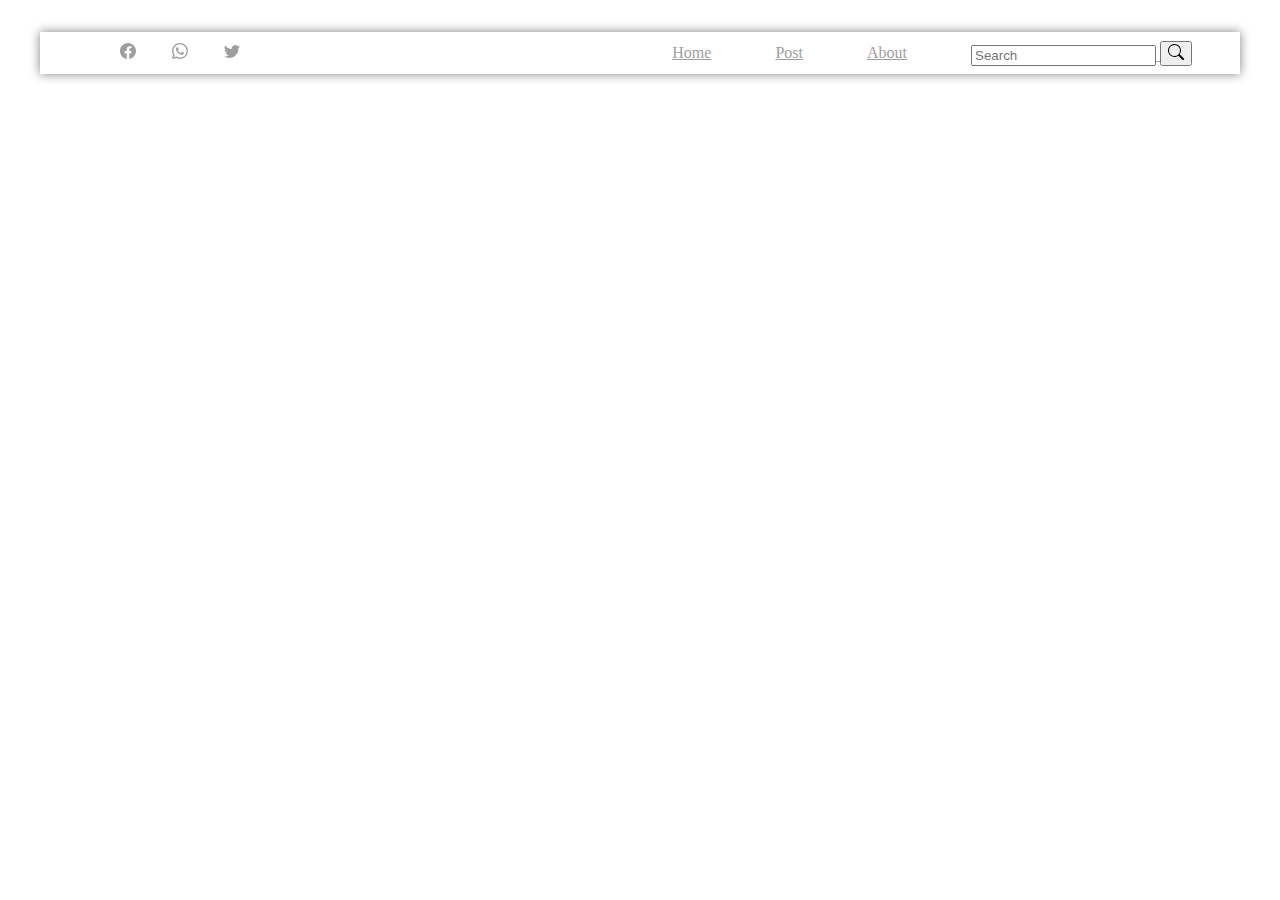
==== page.html @ 990b52a6 "Create the navbar following the spcified design" ====
<!DOCTYPE html>
<html lang="en">
<head>
    <meta charset="UTF-8">
    <meta name="viewport" content="width=device-width, initial-scale=1.0">
    <title>Personal Blog/Sasha</title>
    <link rel="stylesheet" href="css/page.css">
    <link rel="preconnect" href="https://fonts.gstatic.com">
<link href="https://fonts.googleapis.com/css2?family=Noto+Sans+JP:wght@100;300&display=swap" rel="stylesheet">

</head>
<body>

    <!-- NavBar -->
    <nav>
        <ul class="nav-list">
            <li class="nav-item">
                <a href="#N"><svg xmlns="http://www.w3.org/2000/svg" width="16" height="16" fill="currentColor" class="bi bi-facebook" viewBox="0 0 16 16">
                    <path d="M16 8.049c0-4.446-3.582-8.05-8-8.05C3.58 0-.002 3.603-.002 8.05c0 4.017 2.926 7.347 6.75 7.951v-5.625h-2.03V8.05H6.75V6.275c0-2.017 1.195-3.131 3.022-3.131.876 0 1.791.157 1.791.157v1.98h-1.009c-.993 0-1.303.621-1.303 1.258v1.51h2.218l-.354 2.326H9.25V16c3.824-.604 6.75-3.934 6.75-7.951z"/>
                  </svg></a>
                <a href="#N"><svg xmlns="http://www.w3.org/2000/svg" width="16" height="16" fill="currentColor" class="bi bi-whatsapp" viewBox="0 0 16 16">
                    <path d="M13.601 2.326A7.854 7.854 0 0 0 7.994 0C3.627 0 .068 3.558.064 7.926c0 1.399.366 2.76 1.057 3.965L0 16l4.204-1.102a7.933 7.933 0 0 0 3.79.965h.004c4.368 0 7.926-3.558 7.93-7.93A7.898 7.898 0 0 0 13.6 2.326zM7.994 14.521a6.573 6.573 0 0 1-3.356-.92l-.24-.144-2.494.654.666-2.433-.156-.251a6.56 6.56 0 0 1-1.007-3.505c0-3.626 2.957-6.584 6.591-6.584a6.56 6.56 0 0 1 4.66 1.931 6.557 6.557 0 0 1 1.928 4.66c-.004 3.639-2.961 6.592-6.592 6.592zm3.615-4.934c-.197-.099-1.17-.578-1.353-.646-.182-.065-.315-.099-.445.099-.133.197-.513.646-.627.775-.114.133-.232.148-.43.05-.197-.1-.836-.308-1.592-.985-.59-.525-.985-1.175-1.103-1.372-.114-.198-.011-.304.088-.403.087-.088.197-.232.296-.346.1-.114.133-.198.198-.33.065-.134.034-.248-.015-.347-.05-.099-.445-1.076-.612-1.47-.16-.389-.323-.335-.445-.34-.114-.007-.247-.007-.38-.007a.729.729 0 0 0-.529.247c-.182.198-.691.677-.691 1.654 0 .977.71 1.916.81 2.049.098.133 1.394 2.132 3.383 2.992.47.205.84.326 1.129.418.475.152.904.129 1.246.08.38-.058 1.171-.48 1.338-.943.164-.464.164-.86.114-.943-.049-.084-.182-.133-.38-.232z"/>
                  </svg></a>
                <a href="#N"><svg xmlns="http://www.w3.org/2000/svg" width="16" height="16" fill="currentColor" class="bi bi-twitter" viewBox="0 0 16 16">
                    <path d="M5.026 15c6.038 0 9.341-5.003 9.341-9.334 0-.14 0-.282-.006-.422A6.685 6.685 0 0 0 16 3.542a6.658 6.658 0 0 1-1.889.518 3.301 3.301 0 0 0 1.447-1.817 6.533 6.533 0 0 1-2.087.793A3.286 3.286 0 0 0 7.875 6.03a9.325 9.325 0 0 1-6.767-3.429 3.289 3.289 0 0 0 1.018 4.382A3.323 3.323 0 0 1 .64 6.575v.045a3.288 3.288 0 0 0 2.632 3.218 3.203 3.203 0 0 1-.865.115 3.23 3.23 0 0 1-.614-.057 3.283 3.283 0 0 0 3.067 2.277A6.588 6.588 0 0 1 .78 13.58a6.32 6.32 0 0 1-.78-.045A9.344 9.344 0 0 0 5.026 15z"/>
                  </svg></a>
            </li>
            <li class="nav-item">
                <a href="#N">Home</a>
            </li>
            <li class="nav-item">
                <a href="#N">Post</a>
            </li>
            <li class="nav-item">
                 <a href="#N">About</a>
            </li>
            <li class="nav-item">
                <a href="#N">
                    <label for="site-search"></label>
               <input type="search" id="site-search" name="q"
               aria-label="Search through site content" placeholder="Search">
                <button><svg xmlns="http://www.w3.org/2000/svg" width="16" height="16" fill="currentColor" class="bi bi-search" viewBox="0 0 16 16">
                    <path d="M11.742 10.344a6.5 6.5 0 1 0-1.397 1.398h-.001c.03.04.062.078.098.115l3.85 3.85a1 1 0 0 0 1.415-1.414l-3.85-3.85a1.007 1.007 0 0 0-.115-.1zM12 6.5a5.5 5.5 0 1 1-11 0 5.5 5.5 0 0 1 11 0z"/>
                  </svg></button>
                </a>
            </li>
        </ul>
   </nav>


</body>
</html>
---- css/page.css ----
body {
    font-family: font-family: 'Noto Sans JP', sans-serif;;
}

.nav-list {
    background-attachment: white;
    height: 10px;
    box-shadow: 0px 0px 10px gray;
    margin: 2em;
    padding: 1em 1em;
    border-radius: ;
    display: flex;
    justify-content: flex-end;
    align-items: center;
    font-size: 1rem;
}

.nav-item {
    list-style: none;
    margin: 2rem;
}

.nav-item a {
    color: rgb(158, 158, 158) ;
}

.nav-item:first-child {
    margin-right: auto;
    margin-left: 2rem;
    padding: 0;
}

.nav-item:first-child a {
    margin-right: auto;
    margin-left: 2rem;
    padding: 0;
    height: 100%;
}

.nav-item a:hover {
        color: pink;
        box-shadow: 0 0.5em 0.5em -0.4em pink;
        /* transition-delay:  1s; */
        transform: translateY(-0.25);
        cursor: pointer;
    }

.nav-item:nth-child(2n) {
    align-items: center;
}
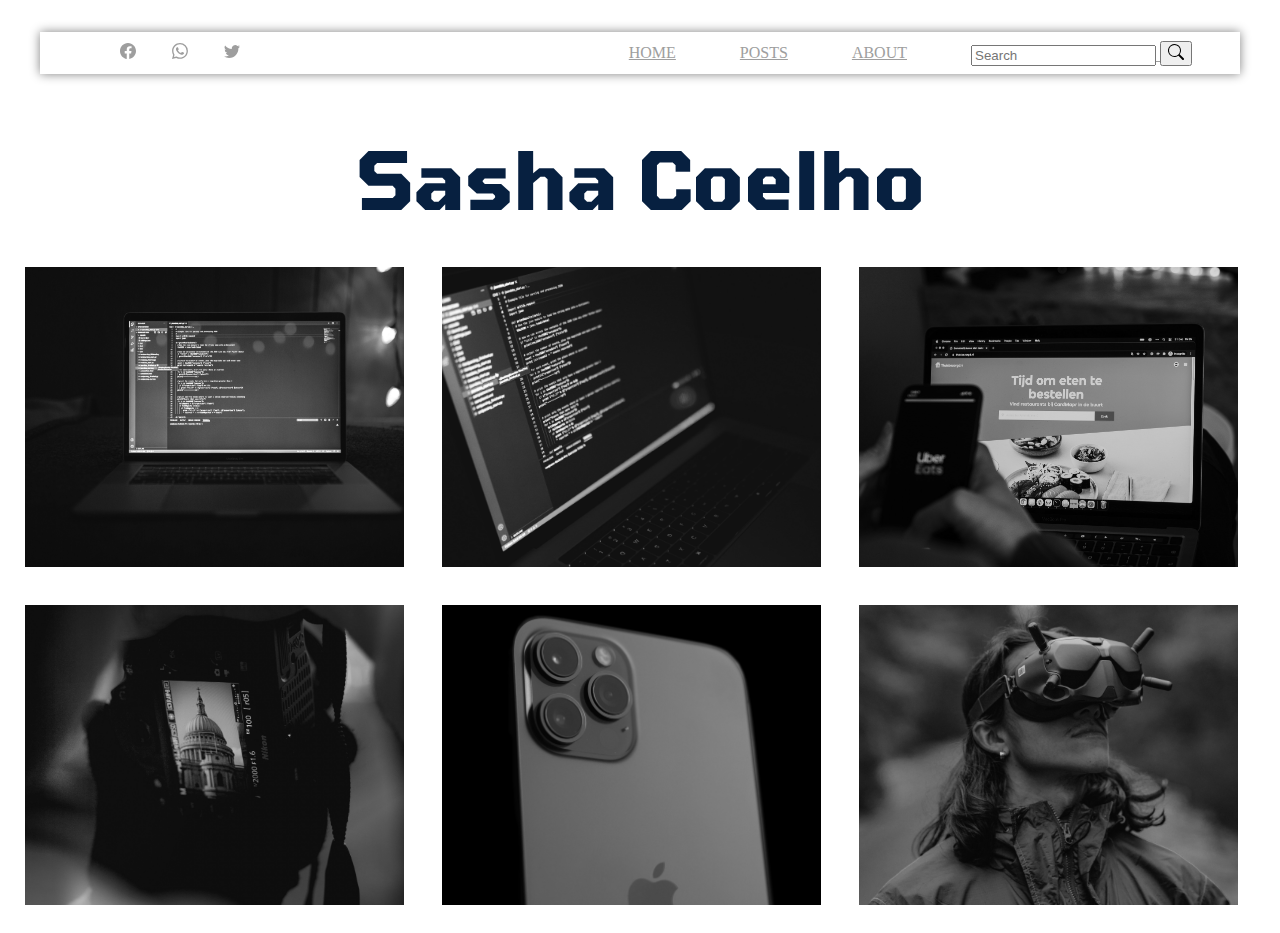
==== commit c86b359c: "Improved navbar and posts panels" ====
--- a/page.html
+++ b/page.html
@@ -7,46 +7,73 @@
     <link rel="stylesheet" href="css/page.css">
     <link rel="preconnect" href="https://fonts.gstatic.com">
 <link href="https://fonts.googleapis.com/css2?family=Noto+Sans+JP:wght@100;300&display=swap" rel="stylesheet">
+<link rel="preconnect" href="https://fonts.gstatic.com">
+<link href="https://fonts.googleapis.com/css2?family=Tomorrow:wght@200&display=swap" rel="stylesheet">
+
 
 </head>
 <body>
 
     <!-- NavBar -->
-    <nav>
-        <ul class="nav-list">
-            <li class="nav-item">
-                <a href="#N"><svg xmlns="http://www.w3.org/2000/svg" width="16" height="16" fill="currentColor" class="bi bi-facebook" viewBox="0 0 16 16">
-                    <path d="M16 8.049c0-4.446-3.582-8.05-8-8.05C3.58 0-.002 3.603-.002 8.05c0 4.017 2.926 7.347 6.75 7.951v-5.625h-2.03V8.05H6.75V6.275c0-2.017 1.195-3.131 3.022-3.131.876 0 1.791.157 1.791.157v1.98h-1.009c-.993 0-1.303.621-1.303 1.258v1.51h2.218l-.354 2.326H9.25V16c3.824-.604 6.75-3.934 6.75-7.951z"/>
-                  </svg></a>
-                <a href="#N"><svg xmlns="http://www.w3.org/2000/svg" width="16" height="16" fill="currentColor" class="bi bi-whatsapp" viewBox="0 0 16 16">
-                    <path d="M13.601 2.326A7.854 7.854 0 0 0 7.994 0C3.627 0 .068 3.558.064 7.926c0 1.399.366 2.76 1.057 3.965L0 16l4.204-1.102a7.933 7.933 0 0 0 3.79.965h.004c4.368 0 7.926-3.558 7.93-7.93A7.898 7.898 0 0 0 13.6 2.326zM7.994 14.521a6.573 6.573 0 0 1-3.356-.92l-.24-.144-2.494.654.666-2.433-.156-.251a6.56 6.56 0 0 1-1.007-3.505c0-3.626 2.957-6.584 6.591-6.584a6.56 6.56 0 0 1 4.66 1.931 6.557 6.557 0 0 1 1.928 4.66c-.004 3.639-2.961 6.592-6.592 6.592zm3.615-4.934c-.197-.099-1.17-.578-1.353-.646-.182-.065-.315-.099-.445.099-.133.197-.513.646-.627.775-.114.133-.232.148-.43.05-.197-.1-.836-.308-1.592-.985-.59-.525-.985-1.175-1.103-1.372-.114-.198-.011-.304.088-.403.087-.088.197-.232.296-.346.1-.114.133-.198.198-.33.065-.134.034-.248-.015-.347-.05-.099-.445-1.076-.612-1.47-.16-.389-.323-.335-.445-.34-.114-.007-.247-.007-.38-.007a.729.729 0 0 0-.529.247c-.182.198-.691.677-.691 1.654 0 .977.71 1.916.81 2.049.098.133 1.394 2.132 3.383 2.992.47.205.84.326 1.129.418.475.152.904.129 1.246.08.38-.058 1.171-.48 1.338-.943.164-.464.164-.86.114-.943-.049-.084-.182-.133-.38-.232z"/>
-                  </svg></a>
-                <a href="#N"><svg xmlns="http://www.w3.org/2000/svg" width="16" height="16" fill="currentColor" class="bi bi-twitter" viewBox="0 0 16 16">
-                    <path d="M5.026 15c6.038 0 9.341-5.003 9.341-9.334 0-.14 0-.282-.006-.422A6.685 6.685 0 0 0 16 3.542a6.658 6.658 0 0 1-1.889.518 3.301 3.301 0 0 0 1.447-1.817 6.533 6.533 0 0 1-2.087.793A3.286 3.286 0 0 0 7.875 6.03a9.325 9.325 0 0 1-6.767-3.429 3.289 3.289 0 0 0 1.018 4.382A3.323 3.323 0 0 1 .64 6.575v.045a3.288 3.288 0 0 0 2.632 3.218 3.203 3.203 0 0 1-.865.115 3.23 3.23 0 0 1-.614-.057 3.283 3.283 0 0 0 3.067 2.277A6.588 6.588 0 0 1 .78 13.58a6.32 6.32 0 0 1-.78-.045A9.344 9.344 0 0 0 5.026 15z"/>
-                  </svg></a>
-            </li>
-            <li class="nav-item">
-                <a href="#N">Home</a>
-            </li>
-            <li class="nav-item">
-                <a href="#N">Post</a>
-            </li>
-            <li class="nav-item">
-                 <a href="#N">About</a>
-            </li>
-            <li class="nav-item">
-                <a href="#N">
-                    <label for="site-search"></label>
-               <input type="search" id="site-search" name="q"
-               aria-label="Search through site content" placeholder="Search">
-                <button><svg xmlns="http://www.w3.org/2000/svg" width="16" height="16" fill="currentColor" class="bi bi-search" viewBox="0 0 16 16">
-                    <path d="M11.742 10.344a6.5 6.5 0 1 0-1.397 1.398h-.001c.03.04.062.078.098.115l3.85 3.85a1 1 0 0 0 1.415-1.414l-3.85-3.85a1.007 1.007 0 0 0-.115-.1zM12 6.5a5.5 5.5 0 1 1-11 0 5.5 5.5 0 0 1 11 0z"/>
-                  </svg></button>
-                </a>
-            </li>
-        </ul>
-   </nav>
+    <header>
+        <nav>
+            <ul class="nav-list">
+                <li class="nav-item">
+                    <a href="#N"><svg xmlns="http://www.w3.org/2000/svg" width="16" height="16" fill="currentColor" class="bi bi-facebook" viewBox="0 0 16 16">
+                        <path d="M16 8.049c0-4.446-3.582-8.05-8-8.05C3.58 0-.002 3.603-.002 8.05c0 4.017 2.926 7.347 6.75 7.951v-5.625h-2.03V8.05H6.75V6.275c0-2.017 1.195-3.131 3.022-3.131.876 0 1.791.157 1.791.157v1.98h-1.009c-.993 0-1.303.621-1.303 1.258v1.51h2.218l-.354 2.326H9.25V16c3.824-.604 6.75-3.934 6.75-7.951z"/>
+                      </svg></a>
+                    <a href="#N"><svg xmlns="http://www.w3.org/2000/svg" width="16" height="16" fill="currentColor" class="bi bi-whatsapp" viewBox="0 0 16 16">
+                        <path d="M13.601 2.326A7.854 7.854 0 0 0 7.994 0C3.627 0 .068 3.558.064 7.926c0 1.399.366 2.76 1.057 3.965L0 16l4.204-1.102a7.933 7.933 0 0 0 3.79.965h.004c4.368 0 7.926-3.558 7.93-7.93A7.898 7.898 0 0 0 13.6 2.326zM7.994 14.521a6.573 6.573 0 0 1-3.356-.92l-.24-.144-2.494.654.666-2.433-.156-.251a6.56 6.56 0 0 1-1.007-3.505c0-3.626 2.957-6.584 6.591-6.584a6.56 6.56 0 0 1 4.66 1.931 6.557 6.557 0 0 1 1.928 4.66c-.004 3.639-2.961 6.592-6.592 6.592zm3.615-4.934c-.197-.099-1.17-.578-1.353-.646-.182-.065-.315-.099-.445.099-.133.197-.513.646-.627.775-.114.133-.232.148-.43.05-.197-.1-.836-.308-1.592-.985-.59-.525-.985-1.175-1.103-1.372-.114-.198-.011-.304.088-.403.087-.088.197-.232.296-.346.1-.114.133-.198.198-.33.065-.134.034-.248-.015-.347-.05-.099-.445-1.076-.612-1.47-.16-.389-.323-.335-.445-.34-.114-.007-.247-.007-.38-.007a.729.729 0 0 0-.529.247c-.182.198-.691.677-.691 1.654 0 .977.71 1.916.81 2.049.098.133 1.394 2.132 3.383 2.992.47.205.84.326 1.129.418.475.152.904.129 1.246.08.38-.058 1.171-.48 1.338-.943.164-.464.164-.86.114-.943-.049-.084-.182-.133-.38-.232z"/>
+                      </svg></a>
+                    <a href="#N"><svg xmlns="http://www.w3.org/2000/svg" width="16" height="16" fill="currentColor" class="bi bi-twitter" viewBox="0 0 16 16">
+                        <path d="M5.026 15c6.038 0 9.341-5.003 9.341-9.334 0-.14 0-.282-.006-.422A6.685 6.685 0 0 0 16 3.542a6.658 6.658 0 0 1-1.889.518 3.301 3.301 0 0 0 1.447-1.817 6.533 6.533 0 0 1-2.087.793A3.286 3.286 0 0 0 7.875 6.03a9.325 9.325 0 0 1-6.767-3.429 3.289 3.289 0 0 0 1.018 4.382A3.323 3.323 0 0 1 .64 6.575v.045a3.288 3.288 0 0 0 2.632 3.218 3.203 3.203 0 0 1-.865.115 3.23 3.23 0 0 1-.614-.057 3.283 3.283 0 0 0 3.067 2.277A6.588 6.588 0 0 1 .78 13.58a6.32 6.32 0 0 1-.78-.045A9.344 9.344 0 0 0 5.026 15z"/>
+                      </svg></a>
+                </li>
+                <li class="nav-item">
+                    <a href="#N">HOME</a>
+                </li>
+                <li class="nav-item">
+                    <a href="#N">POSTS</a>
+                </li>
+                <li class="nav-item">
+                     <a href="#N">ABOUT</a>
+                </li>
+                <li class="nav-item">
+                    <a href="#N">
+                        <label for="site-search"></label>
+                   <input type="search" id="site-search" name="q"
+                   aria-label="Search through site content" placeholder="Search">
+                    <button><svg xmlns="http://www.w3.org/2000/svg" width="16" height="16" fill="currentColor" class="bi bi-search" viewBox="0 0 16 16">
+                        <path d="M11.742 10.344a6.5 6.5 0 1 0-1.397 1.398h-.001c.03.04.062.078.098.115l3.85 3.85a1 1 0 0 0 1.415-1.414l-3.85-3.85a1.007 1.007 0 0 0-.115-.1zM12 6.5a5.5 5.5 0 1 1-11 0 5.5 5.5 0 0 1 11 0z"/>
+                      </svg></button>
+                    </a>
+                </li>
+            </ul>
+       </nav>
+    </header>
+    
 
+   <!-- <-Post presantation panel -->
+   <section>
+    <section>
+        <span class="text">
+            <h1>Sasha Coelho</h1>
+           </span>
+    </section>
+    <section>
+       <div>
+        <img src="img/computer1.jpg" alt="computer1" class="computers"> 
+        <img src="img/computer2.jpg" alt="computer2" class="computers">
+        <img src="img/computer3.jpg" alt="computer3" class="computers">
+        </div>
+    
+       <div>
+        <img src="img/camera.jpg" alt="camera" class="secondrow">
+        <img src="img/iphone12.jpg" alt="iphone12" class="iphone12">
+        <img src="img/vr-glasses.jpg" alt="vr-glasses" class="vr-glasses">
+       </div>
+   </section>
+   </section>
 
 </body>
 </html>--- a/css/page.css
+++ b/css/page.css
@@ -1,5 +1,5 @@
 body {
-    font-family: font-family: 'Noto Sans JP', sans-serif;;
+    font-family: font-family: 'Noto Sans JP', sans-serif;
 }
 
 .nav-list {
@@ -38,8 +38,8 @@
 }
 
 .nav-item a:hover {
-        color: pink;
-        box-shadow: 0 0.5em 0.5em -0.4em pink;
+        color: #072040;
+        box-shadow: 0 0.5em 0.5em -0.4em #072040;
         /* transition-delay:  1s; */
         transform: translateY(-0.25);
         cursor: pointer;
@@ -50,3 +50,39 @@
 }
 
 
+.text h1 {
+    font-family: 'Tomorrow', sans-serif;;
+    font-size: 80px;
+    display: flex;
+    flex-direction: column;
+    align-items: center;
+    margin: 0;
+    padding: 0.3em;
+    color: #072040;
+}
+
+/* Images */
+
+img {
+    width: 30%;
+    margin: calc(8%/6);
+    height: 300px; 
+    object-fit: cover; 
+    overflow: hidden; 
+    filter: grayscale(1);
+    transition: 1s;
+  }
+
+  img:hover {
+    filter: grayscale(0)
+
+}
+
+.posts {
+    width: 30%;
+    margin: calc(8%/6);
+    height: 300px; 
+    
+}
+
+
